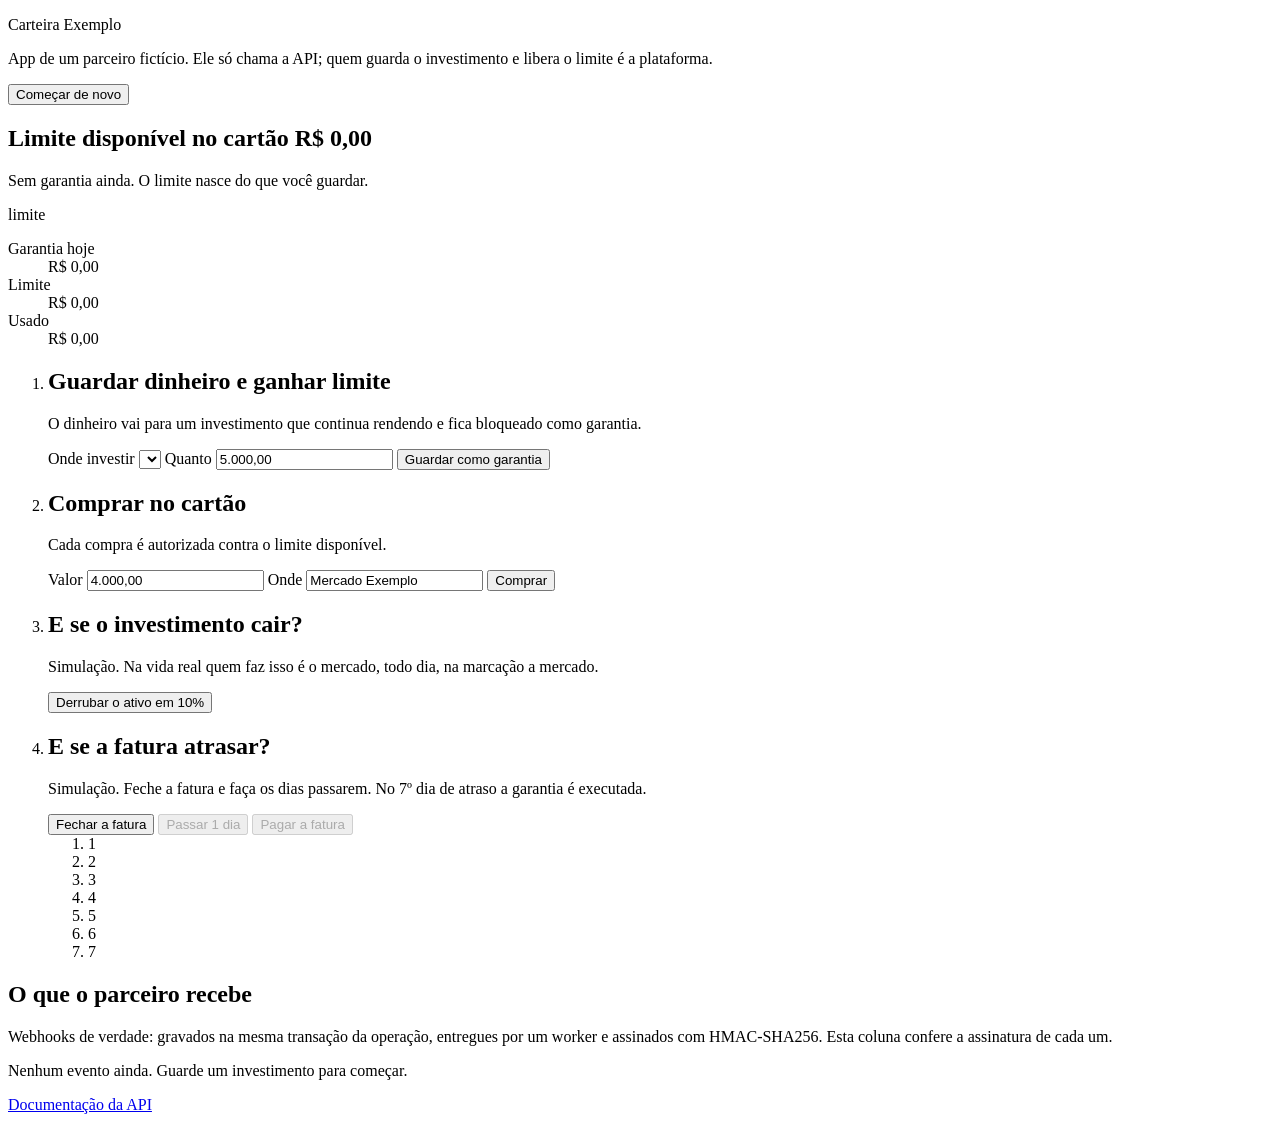
==== app/api/estatico/index.html @ a4d317cf "feat: página /demo, demo.py com Rich e teste e2e com Playwright - /demo: app de parceiro fictício em" ====
<!doctype html>
<html lang="pt-BR">
<head>
  <meta charset="utf-8">
  <meta name="viewport" content="width=device-width, initial-scale=1">
  <title>Carteira Exemplo · demonstração do Limite Garantido</title>
  <link rel="icon" href="data:,">
  <link rel="stylesheet" href="/demo/estatico/demo.css">
  <script type="module" src="/demo/estatico/demo.js"></script>
</head>
<body>
  <div class="palco">

    <main class="app" aria-label="App do parceiro">
      <header class="cabecalho">
        <div>
          <p class="marca">Carteira Exemplo</p>
          <p class="nota">App de um parceiro fictício. Ele só chama a API; quem guarda o
            investimento e libera o limite é a plataforma.</p>
        </div>
        <button type="button" class="discreto" id="recomecar">Começar de novo</button>
      </header>

      <section class="regua" aria-labelledby="titulo-regua">
        <h1 id="titulo-regua">
          <span class="rotulo">Limite disponível no cartão</span>
          <span class="numero" id="disponivel">R$ 0,00</span>
        </h1>

        <div class="trilho" id="trilho" role="img" aria-label="Garantia, limite e uso">
          <p class="trilho-vazio" id="trilho-vazio">Sem garantia ainda. O limite nasce do que você guardar.</p>
          <div class="aplicado" id="barra-aplicado"></div>
          <div class="garantia" id="barra-garantia"></div>
          <div class="usado" id="barra-usado"></div>
          <div class="deficit" id="barra-deficit"></div>
          <div class="marco" id="marco-limite"><span id="marco-texto">limite</span></div>
        </div>

        <dl class="legenda">
          <div><dt><i class="cor cor-garantia"></i>Garantia hoje</dt><dd id="valor-garantia">R$ 0,00</dd></div>
          <div><dt><i class="cor cor-limite"></i>Limite</dt><dd id="valor-limite">R$ 0,00</dd></div>
          <div><dt><i class="cor cor-usado"></i>Usado</dt><dd id="valor-usado">R$ 0,00</dd></div>
          <div id="caixa-deficit" hidden><dt><i class="cor cor-deficit"></i>Acima do limite</dt><dd id="valor-deficit">R$ 0,00</dd></div>
        </dl>

        <p class="aviso" id="aviso" role="status" aria-live="polite" hidden></p>
      </section>

      <ol class="passos">
        <li>
          <h2>Guardar dinheiro e ganhar limite</h2>
          <p>O dinheiro vai para um investimento que continua rendendo e fica bloqueado como garantia.</p>
          <form id="form-garantia" class="linha">
            <label>Onde investir
              <select id="tipo-ativo" name="tipo_ativo"></select>
            </label>
            <label>Quanto
              <input id="valor-da-garantia" name="valor" inputmode="decimal" value="5.000,00" autocomplete="off">
            </label>
            <button type="submit">Guardar como garantia</button>
          </form>
          <p class="resultado" id="resultado-garantia" role="status" aria-live="polite"></p>
          <ul class="garantias" id="garantias" aria-label="Investimentos em garantia"></ul>
        </li>

        <li>
          <h2>Comprar no cartão</h2>
          <p>Cada compra é autorizada contra o limite disponível.</p>
          <form id="form-compra" class="linha">
            <label>Valor
              <input id="valor-da-compra" name="valor" inputmode="decimal" value="4.000,00" autocomplete="off">
            </label>
            <label>Onde
              <input id="descricao-da-compra" name="descricao" value="Mercado Exemplo" maxlength="60" autocomplete="off">
            </label>
            <button type="submit">Comprar</button>
          </form>
          <p class="resultado" id="resultado-compra" role="status" aria-live="polite"></p>
        </li>

        <li class="simulacao">
          <h2>E se o investimento cair?</h2>
          <p>Simulação. Na vida real quem faz isso é o mercado, todo dia, na marcação a mercado.</p>
          <div class="linha">
            <button type="button" id="derrubar">Derrubar o ativo em 10%</button>
          </div>
          <p class="resultado" id="resultado-queda" role="status" aria-live="polite"></p>
        </li>

        <li class="simulacao">
          <h2>E se a fatura atrasar?</h2>
          <p>Simulação. Feche a fatura e faça os dias passarem. No 7º dia de atraso a garantia é executada.</p>
          <div class="linha">
            <button type="button" id="fechar-fatura">Fechar a fatura</button>
            <button type="button" id="passar-dia" disabled>Passar 1 dia</button>
            <button type="button" id="pagar" class="discreto" disabled>Pagar a fatura</button>
          </div>
          <ol class="dias" id="dias" aria-label="Dias de atraso">
            <li>1</li><li>2</li><li>3</li><li>4</li><li>5</li><li>6</li><li class="execucao">7</li>
          </ol>
          <p class="resultado" id="resultado-fatura" role="status" aria-live="polite"></p>
        </li>
      </ol>
    </main>

    <aside class="bastidores" aria-label="Bastidores">
      <header>
        <h2>O que o parceiro recebe</h2>
        <p>Webhooks de verdade: gravados na mesma transação da operação, entregues por um
          worker e assinados com HMAC-SHA256. Esta coluna confere a assinatura de cada um.</p>
      </header>
      <p class="vazio" id="vazio">Nenhum evento ainda. Guarde um investimento para começar.</p>
      <ol class="eventos" id="eventos" aria-live="polite"></ol>
      <footer>
        <span id="conta-atual"></span>
        <a href="/docs">Documentação da API</a>
      </footer>
    </aside>

  </div>
</body>
</html>
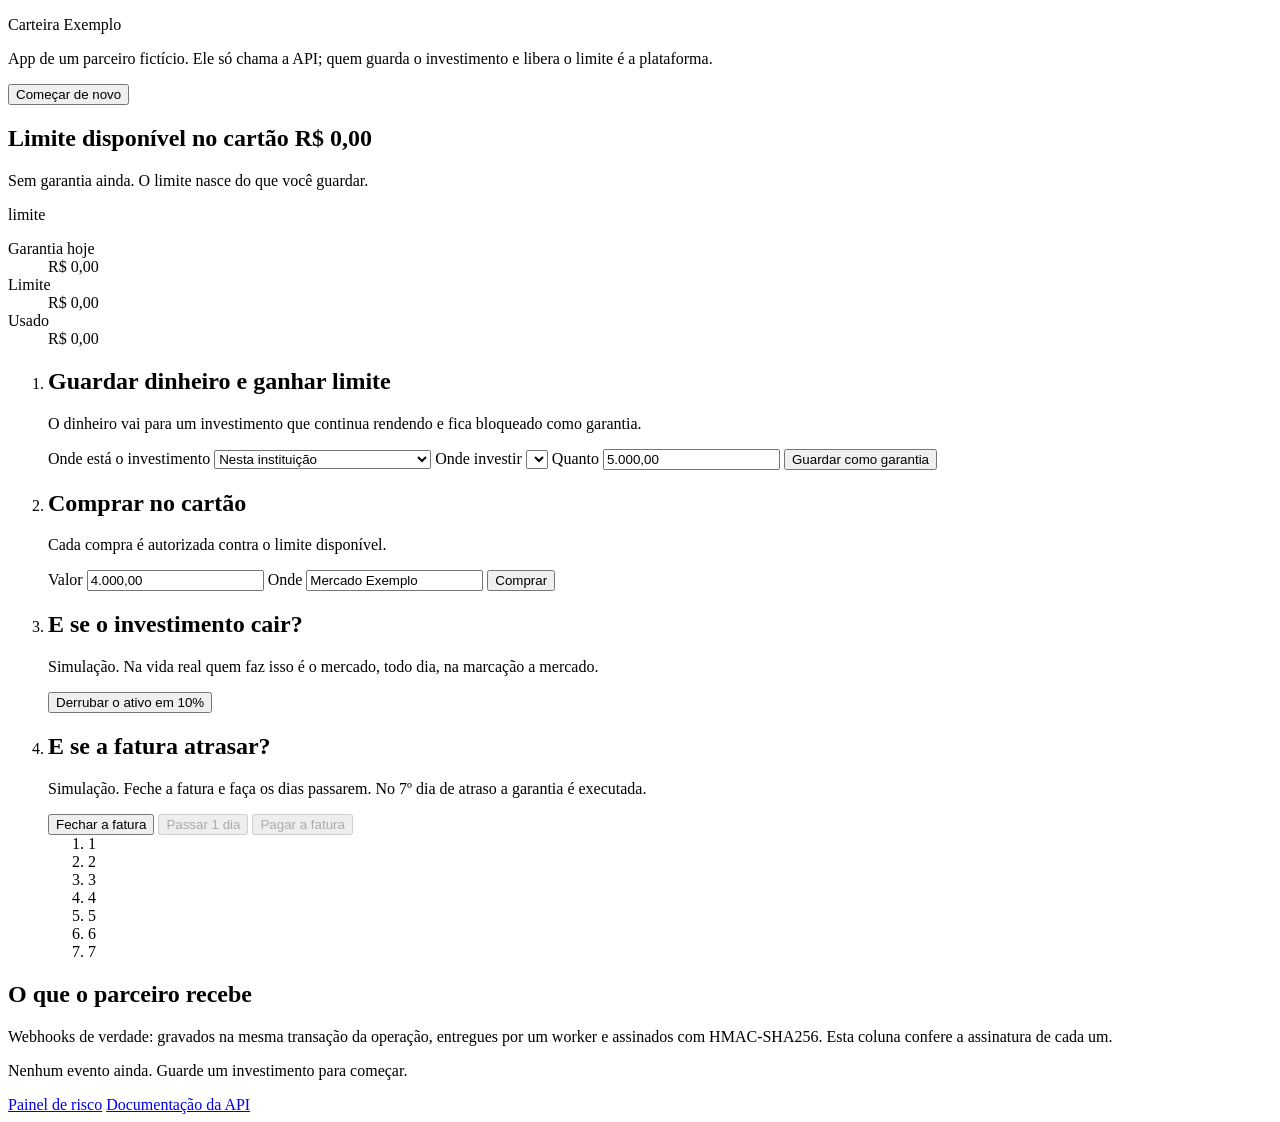
==== commit 35f8e3fa: "feat(demo): fase 2 no /demo, avisos presos ao estado e resumo fixo no celular - Passo 1 com "Investi" ====
--- a/app/api/estatico/index.html
+++ b/app/api/estatico/index.html
@@ -51,6 +51,15 @@
           <h2>Guardar dinheiro e ganhar limite</h2>
           <p>O dinheiro vai para um investimento que continua rendendo e fica bloqueado como garantia.</p>
           <form id="form-garantia" class="linha">
+            <label>Onde está o investimento
+              <select id="origem" name="origem">
+                <option value="interna">Nesta instituição</option>
+                <option value="externa">Investimento em outra instituição</option>
+              </select>
+            </label>
+            <label id="rotulo-custodiante" hidden>Custodiante (simulado)
+              <select id="custodiante" name="custodiante_id"></select>
+            </label>
             <label>Onde investir
               <select id="tipo-ativo" name="tipo_ativo"></select>
             </label>
@@ -59,6 +68,9 @@
             </label>
             <button type="submit">Guardar como garantia</button>
           </form>
+          <p class="nota-externa" id="nota-externa" hidden>Em outra instituição, o bloqueio
+            (gravame) é pedido a um custodiante e confirmado depois. Os custodiantes aqui são
+            simuladores: os botões abaixo de cada garantia fazem o papel dele.</p>
           <p class="resultado" id="resultado-garantia" role="status" aria-live="polite"></p>
           <ul class="garantias" id="garantias" aria-label="Investimentos em garantia"></ul>
         </li>
@@ -113,6 +125,7 @@
       <ol class="eventos" id="eventos" aria-live="polite"></ol>
       <footer>
         <span id="conta-atual"></span>
+        <a href="/risco">Painel de risco</a>
         <a href="/docs">Documentação da API</a>
       </footer>
     </aside>
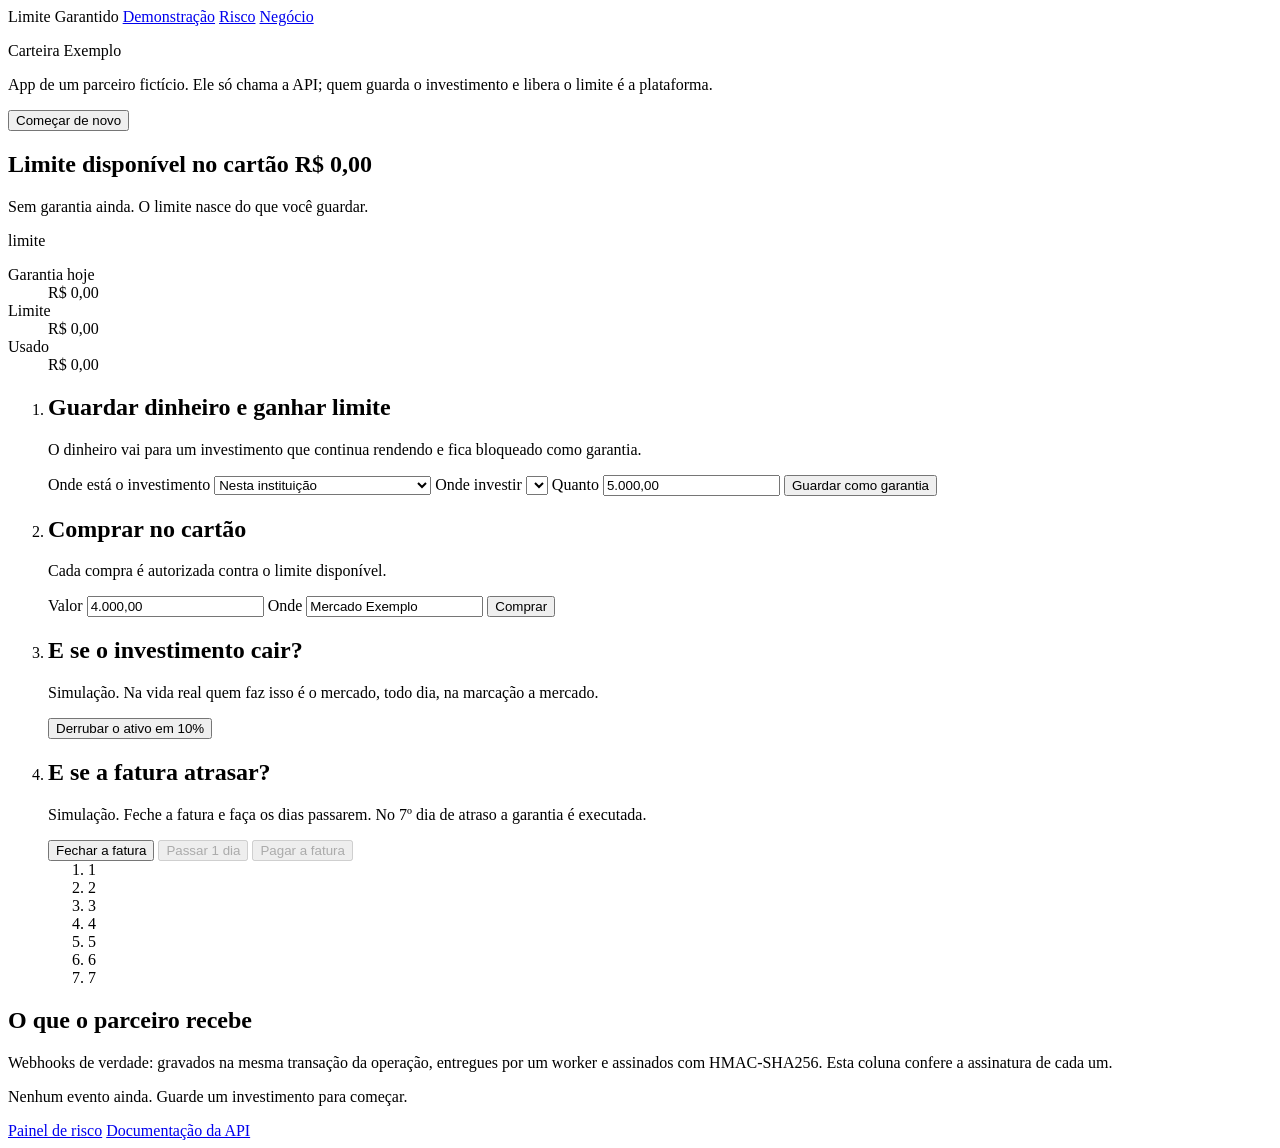
==== commit 6e014291: "feat(negocio): página /negocio e navegação comum Tela do modelo econômico por cliente, no mesmo esti" ====
--- a/app/api/estatico/index.html
+++ b/app/api/estatico/index.html
@@ -9,6 +9,12 @@
   <script type="module" src="/demo/estatico/demo.js"></script>
 </head>
 <body>
+  <nav class="paginas" aria-label="Páginas">
+    <span class="paginas-produto">Limite Garantido</span>
+    <a href="/demo" aria-current="page">Demonstração</a>
+    <a href="/risco">Risco</a>
+    <a href="/negocio">Negócio</a>
+  </nav>
   <div class="palco">
 
     <main class="app" aria-label="App do parceiro">
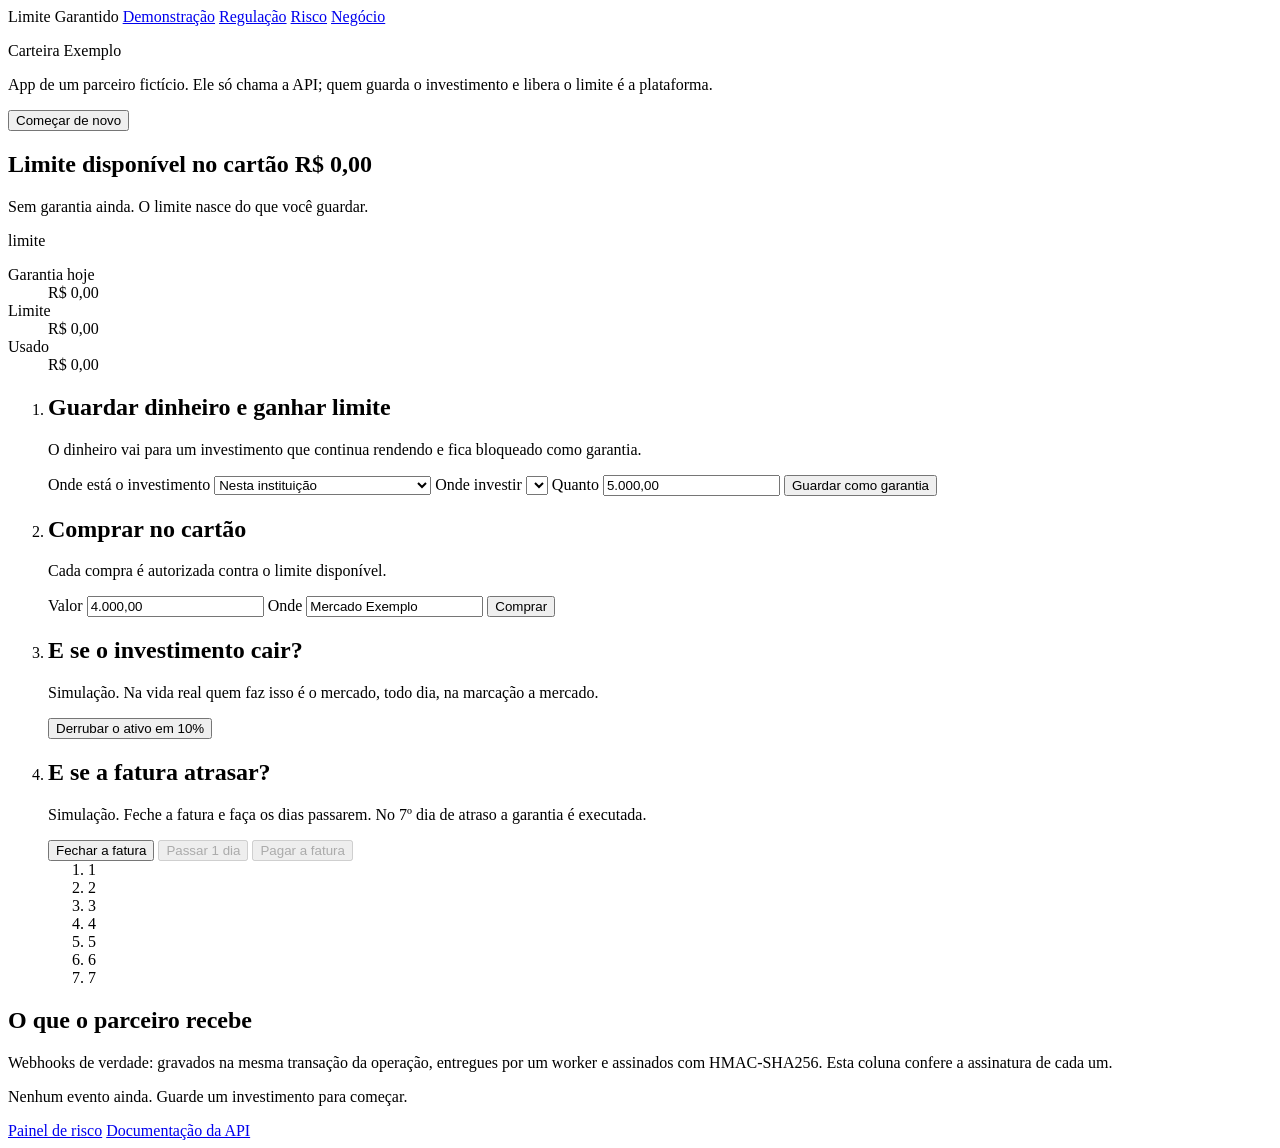
==== commit c4c1b7e3: "feat(regulacao): página e documento gerados do catálogo Co-Authored-By: Claude Sonnet 5.5 <noreply@a" ====
--- a/app/api/estatico/index.html
+++ b/app/api/estatico/index.html
@@ -12,6 +12,7 @@
   <nav class="paginas" aria-label="Páginas">
     <span class="paginas-produto">Limite Garantido</span>
     <a href="/demo" aria-current="page">Demonstração</a>
+    <a href="/regulacao">Regulação</a>
     <a href="/risco">Risco</a>
     <a href="/negocio">Negócio</a>
   </nav>
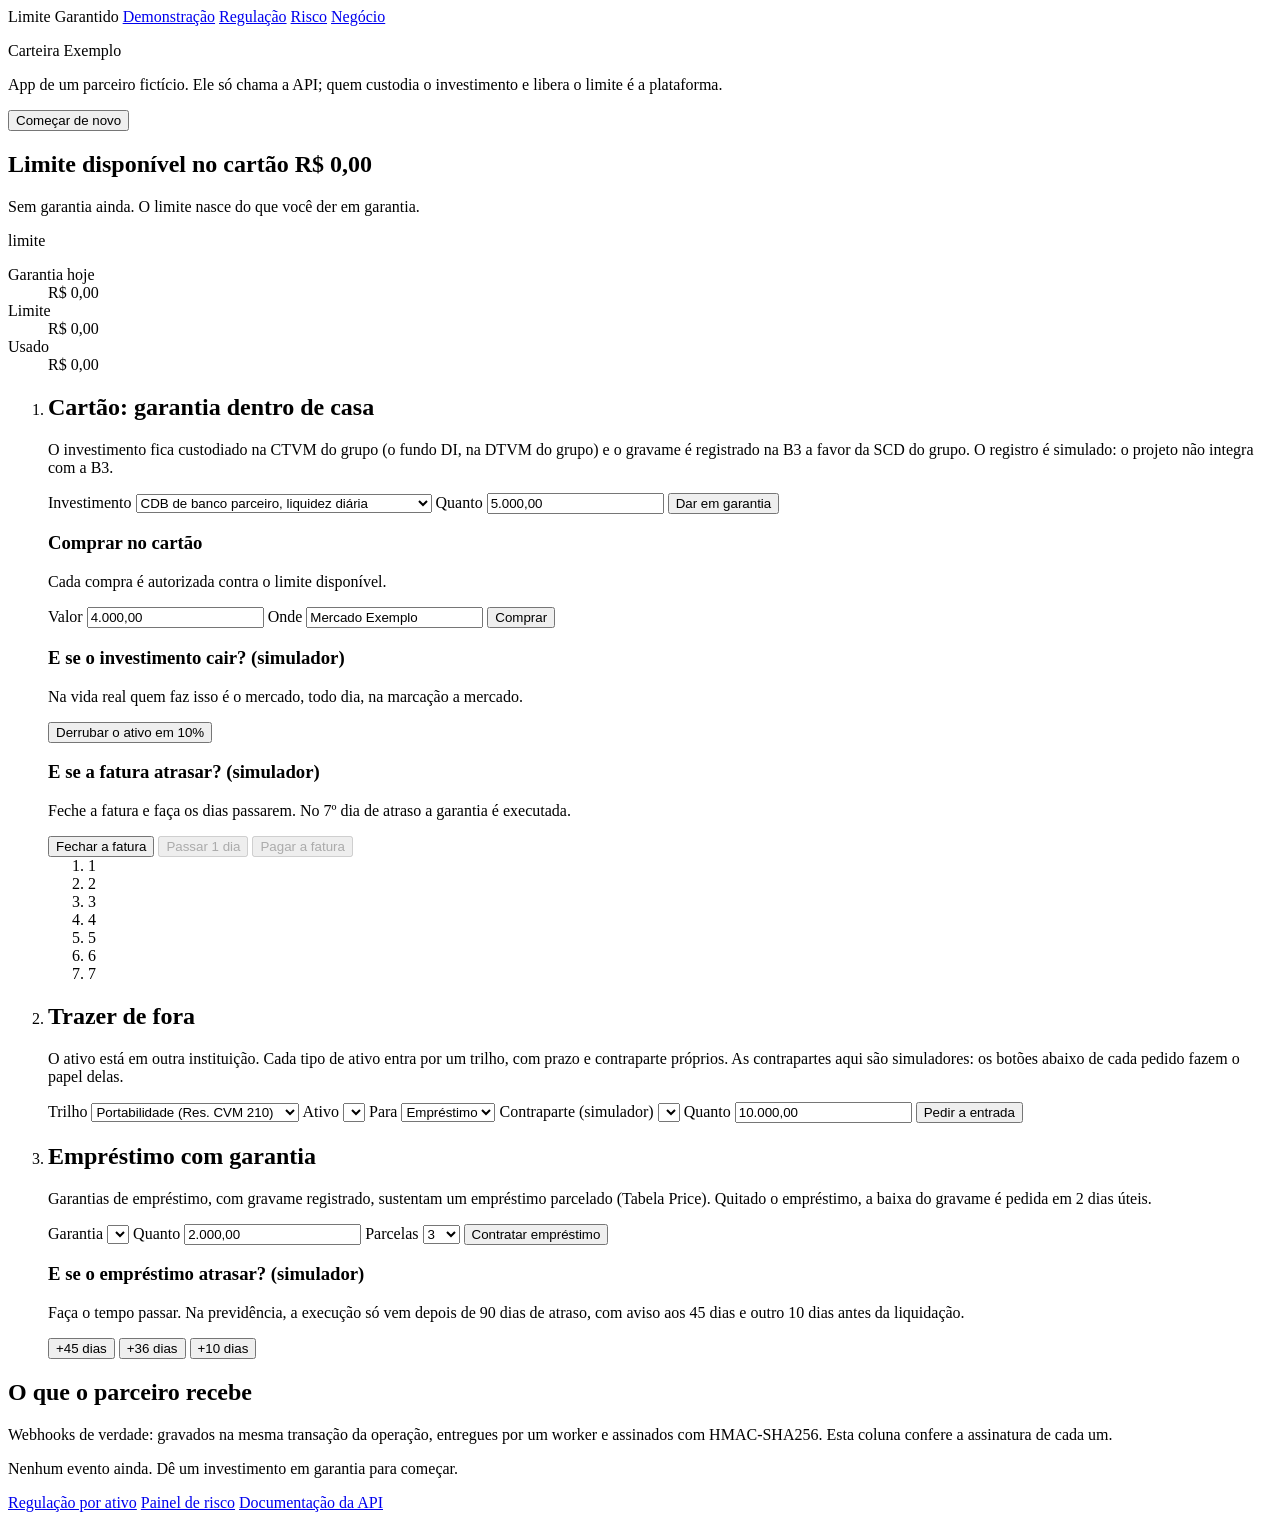
==== commit c3c3c4dc: "feat(demo): trilhos, empréstimo e régua da previdência na demo Co-Authored-By: Claude Sonnet 5.5 <no" ====
--- a/app/api/estatico/index.html
+++ b/app/api/estatico/index.html
@@ -22,7 +22,7 @@
       <header class="cabecalho">
         <div>
           <p class="marca">Carteira Exemplo</p>
-          <p class="nota">App de um parceiro fictício. Ele só chama a API; quem guarda o
+          <p class="nota">App de um parceiro fictício. Ele só chama a API; quem custodia o
             investimento e libera o limite é a plataforma.</p>
         </div>
         <button type="button" class="discreto" id="recomecar">Começar de novo</button>
@@ -35,7 +35,7 @@
         </h1>
 
         <div class="trilho" id="trilho" role="img" aria-label="Garantia, limite e uso">
-          <p class="trilho-vazio" id="trilho-vazio">Sem garantia ainda. O limite nasce do que você guardar.</p>
+          <p class="trilho-vazio" id="trilho-vazio">Sem garantia ainda. O limite nasce do que você der em garantia.</p>
           <div class="aplicado" id="barra-aplicado"></div>
           <div class="garantia" id="barra-garantia"></div>
           <div class="usado" id="barra-usado"></div>
@@ -54,36 +54,27 @@
       </section>
 
       <ol class="passos">
-        <li>
-          <h2>Guardar dinheiro e ganhar limite</h2>
-          <p>O dinheiro vai para um investimento que continua rendendo e fica bloqueado como garantia.</p>
+        <li id="bloco-cartao">
+          <h2>Cartão: garantia dentro de casa</h2>
+          <p>O investimento fica custodiado na CTVM do grupo (o fundo DI, na DTVM do grupo) e o
+            gravame é registrado na B3 a favor da SCD do grupo. O registro é simulado: o projeto
+            não integra com a B3.</p>
           <form id="form-garantia" class="linha">
-            <label>Onde está o investimento
-              <select id="origem" name="origem">
-                <option value="interna">Nesta instituição</option>
-                <option value="externa">Investimento em outra instituição</option>
-              </select>
-            </label>
-            <label id="rotulo-custodiante" hidden>Custodiante (simulado)
-              <select id="custodiante" name="custodiante_id"></select>
-            </label>
-            <label>Onde investir
-              <select id="tipo-ativo" name="tipo_ativo"></select>
+            <label>Investimento
+              <select id="ativo-da-casa" name="tipo_ativo">
+                <option value="cdb">CDB de banco parceiro, liquidez diária</option>
+                <option value="fundo_di">Fundo DI da DTVM do grupo, resgate em D+1</option>
+              </select>
             </label>
             <label>Quanto
               <input id="valor-da-garantia" name="valor" inputmode="decimal" value="5.000,00" autocomplete="off">
             </label>
-            <button type="submit">Guardar como garantia</button>
-          </form>
-          <p class="nota-externa" id="nota-externa" hidden>Em outra instituição, o bloqueio
-            (gravame) é pedido a um custodiante e confirmado depois. Os custodiantes aqui são
-            simuladores: os botões abaixo de cada garantia fazem o papel dele.</p>
+            <button type="submit" id="dar-em-garantia">Dar em garantia</button>
+          </form>
           <p class="resultado" id="resultado-garantia" role="status" aria-live="polite"></p>
-          <ul class="garantias" id="garantias" aria-label="Investimentos em garantia"></ul>
-        </li>
-
-        <li>
-          <h2>Comprar no cartão</h2>
+          <ul class="garantias" id="garantias-da-casa" aria-label="Garantias dentro de casa"></ul>
+
+          <h3>Comprar no cartão</h3>
           <p>Cada compra é autorizada contra o limite disponível.</p>
           <form id="form-compra" class="linha">
             <label>Valor
@@ -95,20 +86,16 @@
             <button type="submit">Comprar</button>
           </form>
           <p class="resultado" id="resultado-compra" role="status" aria-live="polite"></p>
-        </li>
-
-        <li class="simulacao">
-          <h2>E se o investimento cair?</h2>
-          <p>Simulação. Na vida real quem faz isso é o mercado, todo dia, na marcação a mercado.</p>
+
+          <h3>E se o investimento cair? (simulador)</h3>
+          <p>Na vida real quem faz isso é o mercado, todo dia, na marcação a mercado.</p>
           <div class="linha">
             <button type="button" id="derrubar">Derrubar o ativo em 10%</button>
           </div>
           <p class="resultado" id="resultado-queda" role="status" aria-live="polite"></p>
-        </li>
-
-        <li class="simulacao">
-          <h2>E se a fatura atrasar?</h2>
-          <p>Simulação. Feche a fatura e faça os dias passarem. No 7º dia de atraso a garantia é executada.</p>
+
+          <h3>E se a fatura atrasar? (simulador)</h3>
+          <p>Feche a fatura e faça os dias passarem. No 7º dia de atraso a garantia é executada.</p>
           <div class="linha">
             <button type="button" id="fechar-fatura">Fechar a fatura</button>
             <button type="button" id="passar-dia" disabled>Passar 1 dia</button>
@@ -119,6 +106,84 @@
           </ol>
           <p class="resultado" id="resultado-fatura" role="status" aria-live="polite"></p>
         </li>
+
+        <li id="bloco-fora">
+          <h2>Trazer de fora</h2>
+          <p>O ativo está em outra instituição. Cada tipo de ativo entra por um trilho, com prazo
+            e contraparte próprios. As contrapartes aqui são simuladores: os botões abaixo de
+            cada pedido fazem o papel delas.</p>
+          <form id="form-fora" class="linha">
+            <label>Trilho
+              <select id="trilho-de-entrada" name="trilho">
+                <option value="portabilidade_cvm_210">Portabilidade (Res. CVM 210)</option>
+                <option value="transferencia_de_custodia">Transferência de custódia</option>
+                <option value="td_garantia">TD Garantia (Tesouro Direto)</option>
+                <option value="res_conjunta_12">Previdência (Res. Conjunta 12)</option>
+              </select>
+            </label>
+            <label>Ativo
+              <select id="ativo-de-fora" name="tipo_ativo"></select>
+            </label>
+            <label>Para
+              <select id="produto-de-fora" name="produto">
+                <option value="emprestimo">Empréstimo</option>
+                <option value="cartao">Cartão</option>
+              </select>
+            </label>
+            <label>Contraparte (simulador)
+              <select id="contraparte" name="contraparte_id"></select>
+            </label>
+            <label id="rotulo-plano" hidden>Plano
+              <select id="plano" name="plano">
+                <option value="pgbl">PGBL</option>
+                <option value="vgbl">VGBL</option>
+                <option value="capitalizacao">Capitalização</option>
+              </select>
+            </label>
+            <label>Quanto
+              <input id="valor-de-fora" name="valor" inputmode="decimal" value="10.000,00" autocomplete="off">
+            </label>
+            <button type="submit" id="pedir-entrada">Pedir a entrada</button>
+          </form>
+          <p class="prazo-previo" id="prazo-previo"></p>
+          <p class="resultado" id="resultado-fora" role="status" aria-live="polite"></p>
+          <ul class="garantias" id="garantias-de-fora" aria-label="Garantias trazidas de fora"></ul>
+        </li>
+
+        <li id="bloco-emprestimo">
+          <h2>Empréstimo com garantia</h2>
+          <p>Garantias de empréstimo, com gravame registrado, sustentam um empréstimo parcelado
+            (Tabela Price). Quitado o empréstimo, a baixa do gravame é pedida em 2 dias úteis.</p>
+          <form id="form-emprestimo" class="linha">
+            <label>Garantia
+              <select id="garantia-do-emprestimo" name="garantia_id"></select>
+            </label>
+            <label>Quanto
+              <input id="valor-do-emprestimo" name="valor" inputmode="decimal" value="2.000,00" autocomplete="off">
+            </label>
+            <label>Parcelas
+              <select id="parcelas" name="parcelas">
+                <option value="3">3</option>
+                <option value="6">6</option>
+                <option value="12">12</option>
+              </select>
+            </label>
+            <button type="submit" id="contratar">Contratar empréstimo</button>
+          </form>
+          <p class="nota-externa" id="dica-do-emprestimo"></p>
+          <p class="resultado" id="resultado-emprestimo" role="status" aria-live="polite"></p>
+          <ul class="emprestimos" id="emprestimos" aria-label="Empréstimos"></ul>
+
+          <h3>E se o empréstimo atrasar? (simulador)</h3>
+          <p>Faça o tempo passar. Na previdência, a execução só vem depois de 90 dias de atraso,
+            com aviso aos 45 dias e outro 10 dias antes da liquidação.</p>
+          <div class="linha" role="group" aria-label="Relógio (simulador)">
+            <button type="button" class="relogio" data-dias="45">+45 dias</button>
+            <button type="button" class="relogio" data-dias="36">+36 dias</button>
+            <button type="button" class="relogio" data-dias="10">+10 dias</button>
+          </div>
+          <p class="resultado" id="resultado-relogio" role="status" aria-live="polite"></p>
+        </li>
       </ol>
     </main>
 
@@ -128,10 +193,11 @@
         <p>Webhooks de verdade: gravados na mesma transação da operação, entregues por um
           worker e assinados com HMAC-SHA256. Esta coluna confere a assinatura de cada um.</p>
       </header>
-      <p class="vazio" id="vazio">Nenhum evento ainda. Guarde um investimento para começar.</p>
+      <p class="vazio" id="vazio">Nenhum evento ainda. Dê um investimento em garantia para começar.</p>
       <ol class="eventos" id="eventos" aria-live="polite"></ol>
       <footer>
         <span id="conta-atual"></span>
+        <a href="/regulacao">Regulação por ativo</a>
         <a href="/risco">Painel de risco</a>
         <a href="/docs">Documentação da API</a>
       </footer>
